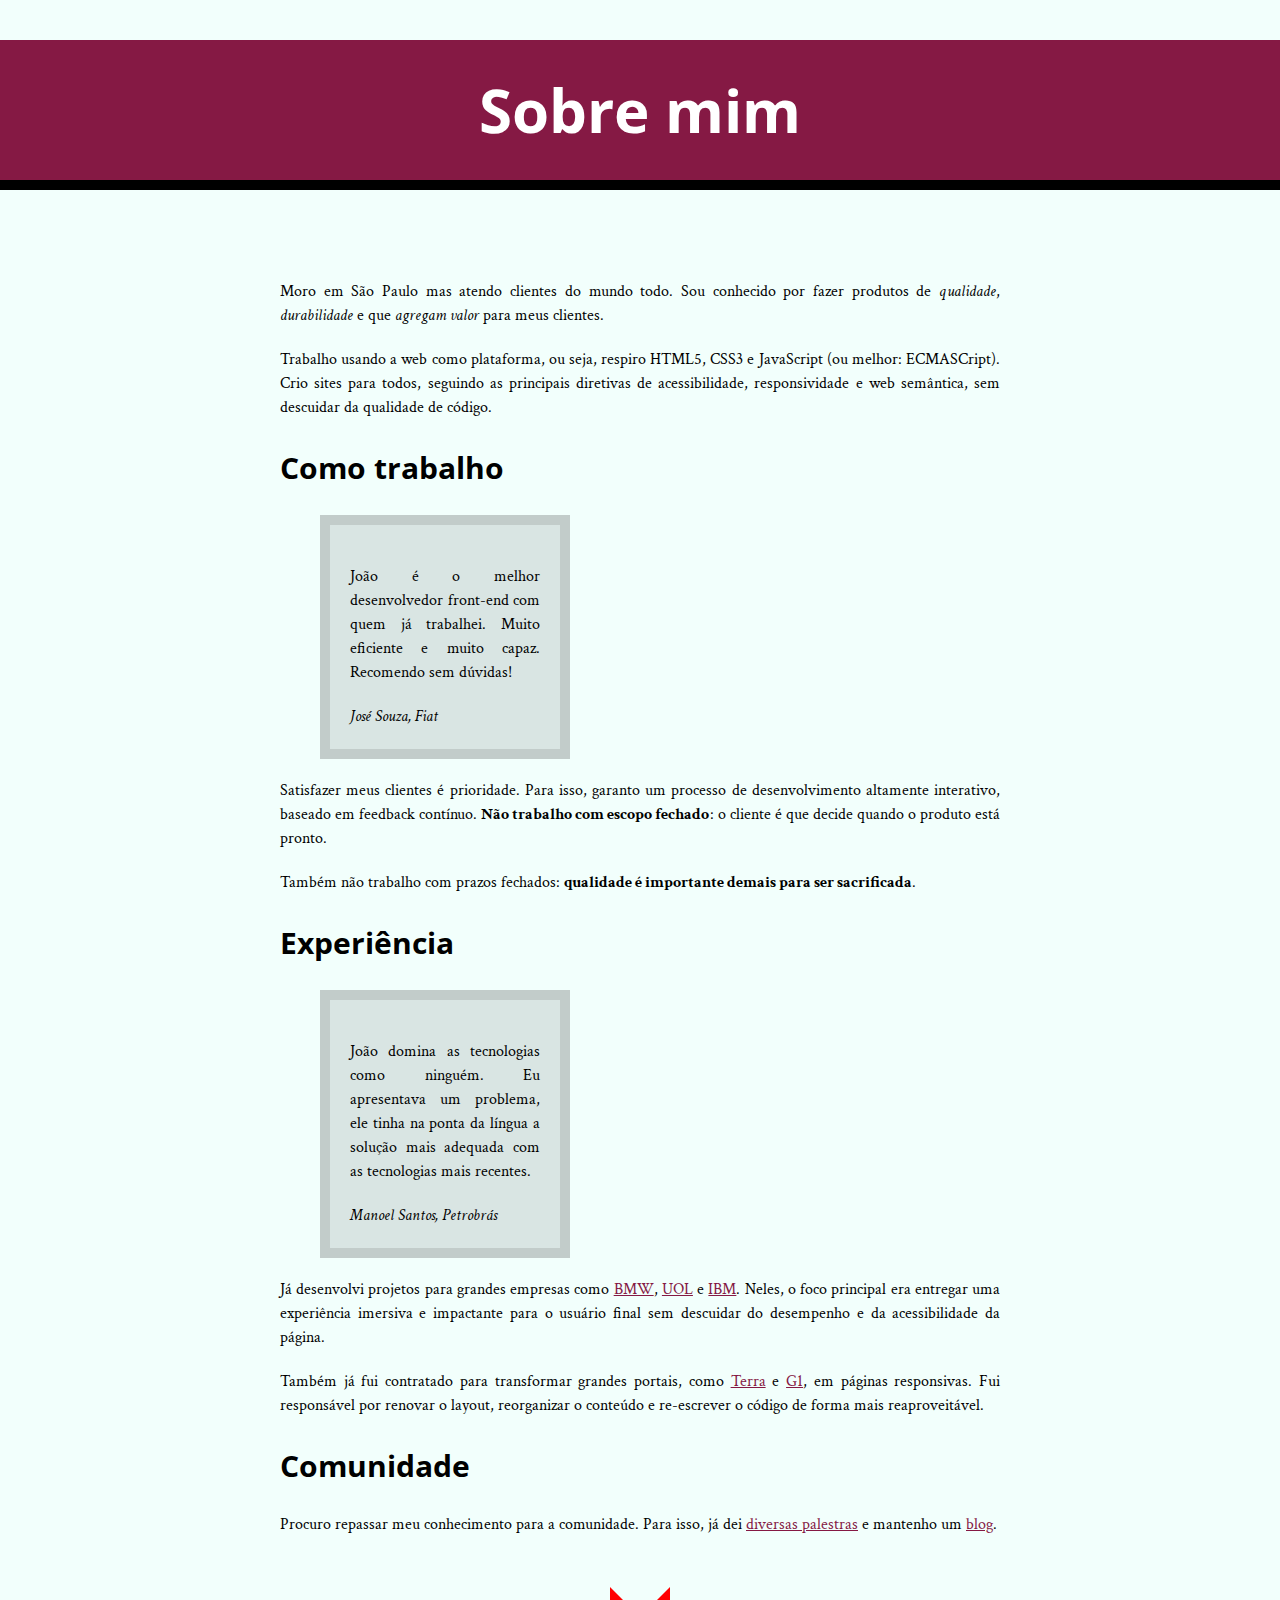
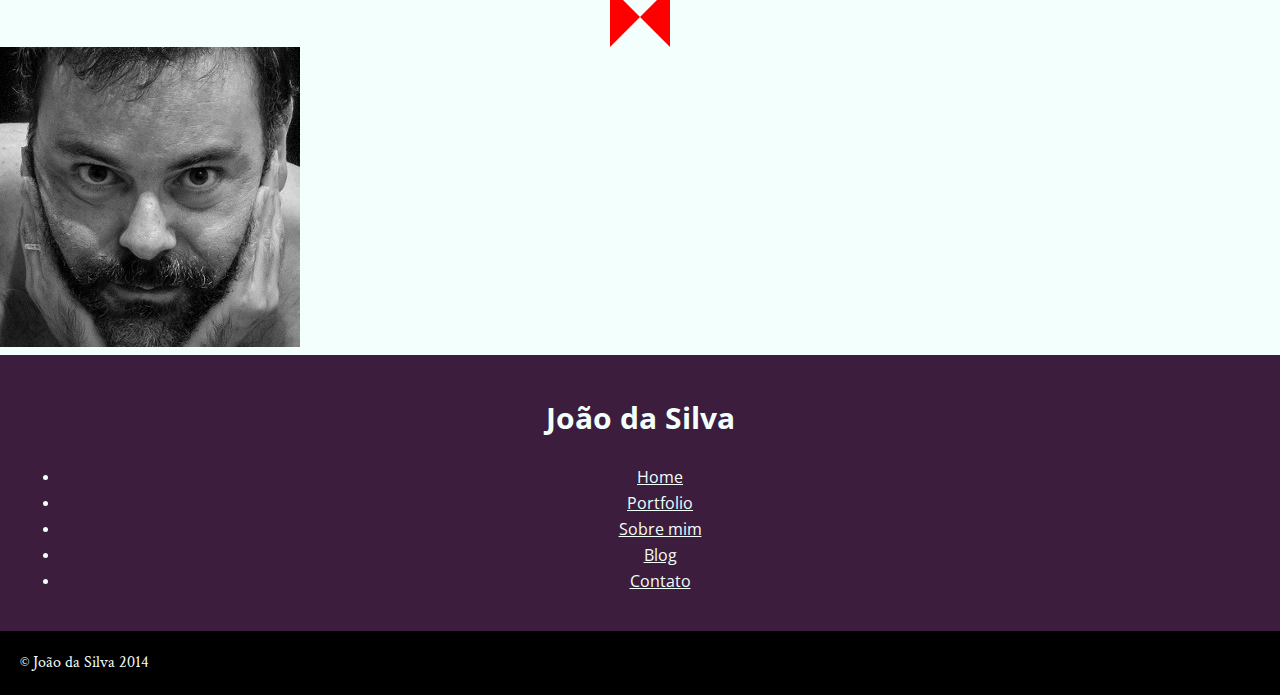
==== bio.html @ 602ff0c1 "aulas 1 a 6" ====
<!DOCTYPE html>
<html>
    <head>
        <title>Biografia - João da Silva</title>
        <meta charset="utf-8">
        <link rel="icon" href="favicon.png">
        <link rel="stylesheet" href="normalize.css">
        <link rel="stylesheet" href="site.css">
        <link rel="stylesheet" href="http://fonts.googleapis.com/css?family=Crimson+Text:400,400italic,600">
        <link rel="stylesheet" href="http://fonts.googleapis.com/css?family=Open+Sans+Condensed:700">
    </head>
    <body>
        <main>
            <h1>Sobre mim</h1>
            <div>
                <p>Moro em São Paulo mas atendo clientes do mundo todo. Sou conhecido por fazer produtos de <em>qualidade</em>, <em>durabilidade</em> e que <em>agregam valor</em> para meus clientes.</p>

                <p>Trabalho usando a web como plataforma, ou seja, respiro HTML5, CSS3 e JavaScript (ou melhor: ECMASCript). Crio sites para todos, seguindo as principais diretivas de acessibilidade, responsividade e web semântica, sem descuidar da qualidade de código.</p>

                <h2>Como trabalho</h2>

                <blockquote>
                    <p>João é o melhor desenvolvedor front-end com quem já trabalhei. Muito eficiente e muito capaz. Recomendo sem dúvidas!</p>
                    <cite>José Souza, Fiat</cite>
                </blockquote>

                <p>Satisfazer meus clientes é prioridade. Para isso, garanto um processo de desenvolvimento altamente interativo, baseado em feedback contínuo. <strong>Não trabalho com escopo fechado</strong>: o cliente é que decide quando o produto está pronto.</p>

                <p>Também não trabalho com prazos fechados: <strong>qualidade é importante demais para ser sacrificada</strong>.</p>

                <h2>Experiência</h2>

                <blockquote>
                    <p>João domina as tecnologias como ninguém. Eu apresentava um problema, ele tinha na ponta da língua a solução mais adequada com as tecnologias mais recentes.</p> 
                    <cite>Manoel Santos, Petrobrás</cite>
                </blockquote>

                <p>Já desenvolvi projetos para grandes empresas como <a href="http://www.bmw.com">BMW</a>, <a href="http://www.uol.com.br">UOL</a> e <a href="http://www.ibm.com.br">IBM</a>. Neles, o foco principal era entregar uma experiência imersiva e impactante para o usuário final sem descuidar do desempenho e da acessibilidade da página.</p>

                <p>Também já fui contratado para transformar grandes portais, como <a href="http://www.terra.com.br">Terra</a> e <a href="http://www.g1.globo.com">G1</a>, em páginas responsivas. Fui responsável por renovar o layout, reorganizar o conteúdo e re-escrever o código de forma mais reaproveitável.</p>

                <h2>Comunidade</h2>

                <p>Procuro repassar meu conhecimento para a comunidade. Para isso, já dei <a href="portfolio.html">diversas palestras</a> e mantenho um <a href="blog.html">blog</a>.</p>            
            </div>
        </main>

        <div class="teste"></div>

        <img src="eu.jpg" alt="Foto de João da Silva">

        <aside>
            <h1>João da Silva</h1>
            <nav>
                <ul>
                    <li><a href="index.html">Home</a></li>
                    <li><a href="portfolio.html">Portfolio</a></li>
                    <li><a href="bio.html">Sobre mim</a></li>
                    <li><a href="blog.html">Blog</a></li>
                    <li><a href="contato.html">Contato</a></li>
                </ul>
            </nav>
        </aside>

        <footer>
            © João da Silva 2014
        </footer>
    </body>
</html>
---- site.css ----
body {
    font-family: "Crimson Text", "Times New Roman", serif;
    background-color: #F2FFFC;
    line-height: 1.5;
}

h1, h2 {
    font-family: "Open Sans Condensed", "Arial", sans-serif;
}

main h1 {
    text-align: center;
    background-color: #851944;
    color: #FFF;
    padding: 25px;
    border-bottom: 10px solid black;
    font-size: 60px;
}

h2 {
    font-size: 30px;
}

main a {
    color: #851944;
}

p {
    text-align: justify;
    margin: 20px 0;
}

blockquote {
    background-color: #D9E5E3;
    border: 10px solid #C2CCCA;
    box-sizing: border-box;
    width: 250px;
    margin: 20px 40px;
}

aside {
    background-color: #3C1D3D;
    color: #F2FFFC;
    text-align: center;
}

footer {
    background-color: #000;
    color: #F2FFFC;
}

aside h1 {
    font-size: 30px;
    margin-bottom: 25px;
}

aside a {
    color: inherit;
    font-family: "Open Sans Condensed", sans-serif;
}
   
blockquote, aside, footer {
    padding: 20px;
}

div {
    width: 720px;
    margin-left: auto;
    margin-right: auto;
    /*margin: auto - tbm poderia ser usado*/
}   

main div {
    padding: 30px 0;    
}

strong {
    font-weight: bold;
}

em {
    font-style: italic;
}

div.teste {
    border-top: 30px solid transparent;
    border-bottom: 30px solid transparent;
    border-left: 30px solid red;
    border-right: 30px solid red;
    width: 0;
}
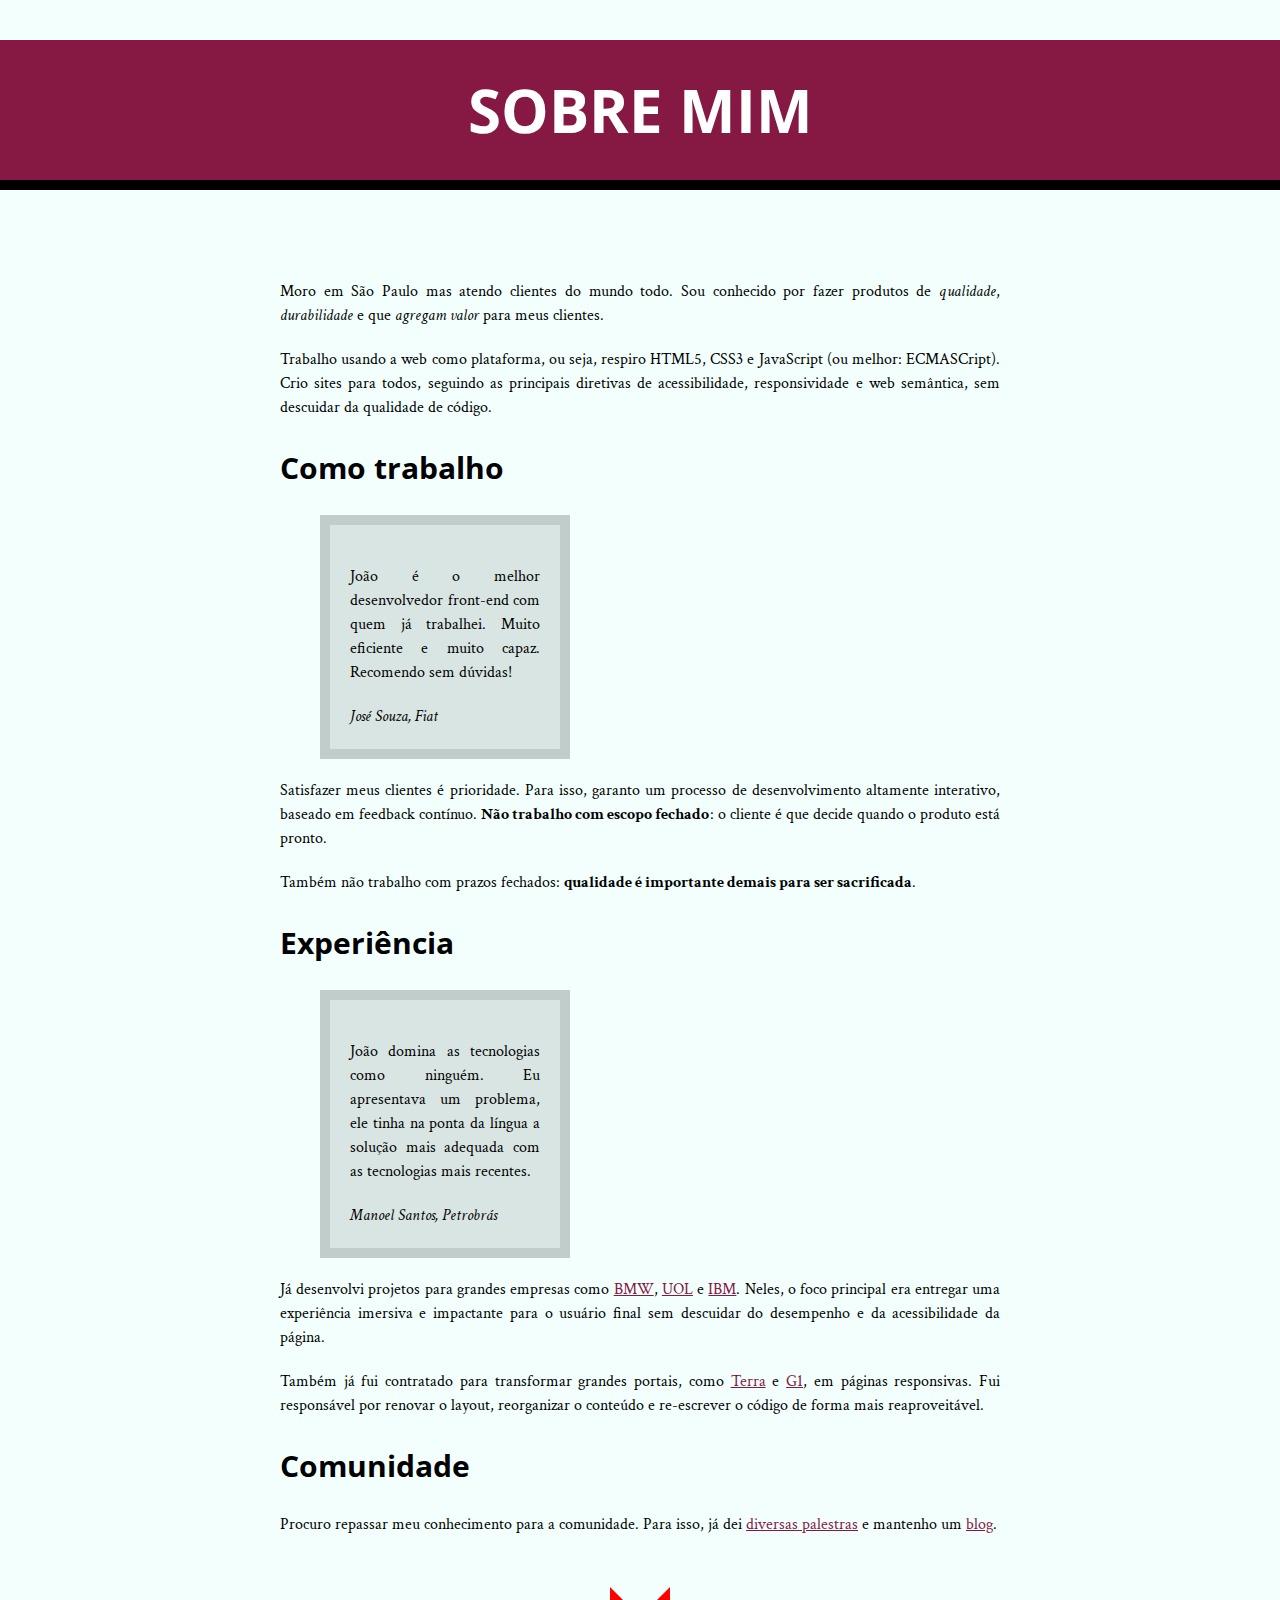
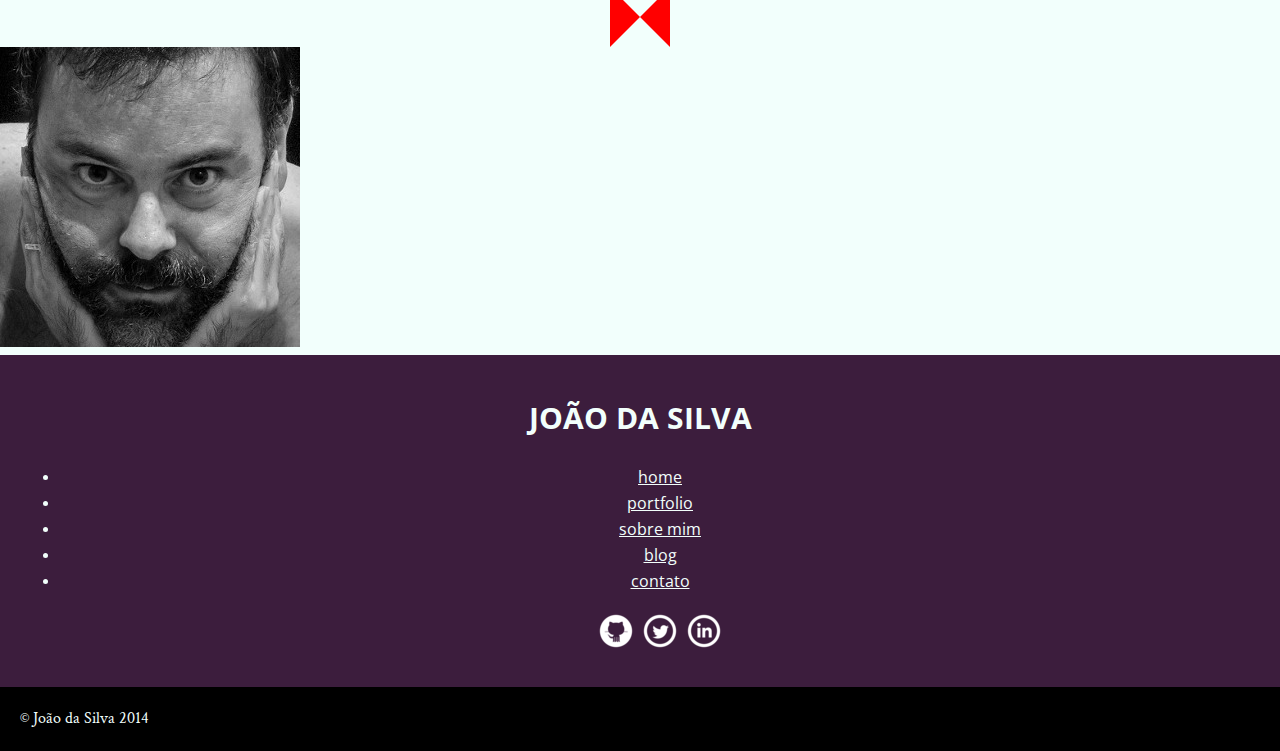
==== commit 682050c5: "Até aula 8" ====
--- a/bio.html
+++ b/bio.html
@@ -49,7 +49,7 @@
 
         <img src="eu.jpg" alt="Foto de João da Silva">
 
-        <aside>
+        <aside class="navegacao-site">
             <h1>João da Silva</h1>
             <nav>
                 <ul>
@@ -60,9 +60,20 @@
                     <li><a href="contato.html">Contato</a></li>
                 </ul>
             </nav>
+            <ul class="icones-redes-sociais">
+                <li>
+                    <a href="https://github.com/git-joaodasilva" class="github">Github</a>
+                </li>
+                <li>
+                    <a href="https://twitter.com/twitter-joaodasilva" class="twitter">Twitter</a>
+                </li>
+                <li>
+                    <a href="https://br.linkedin.com/pub/linkedin-joao-da-silva/32/4/508" class="linkedin">LinkedIn</a>
+                </li>
+            </ul>
         </aside>
 
-        <footer>
+        <footer id="rodape-pagina">
             © João da Silva 2014
         </footer>
     </body>
--- a/site.css
+++ b/site.css
@@ -15,6 +15,10 @@
     padding: 25px;
     border-bottom: 10px solid black;
     font-size: 60px;
+}
+
+h1 {
+    text-transform: uppercase; /*Se colocarmos no html o nome maiúsculo os buscadores entendem como sigla*/
 }
 
 h2 {
@@ -38,15 +42,17 @@
     margin: 20px 40px;
 }
 
-aside {
+.navegacao-site {
     background-color: #3C1D3D;
     color: #F2FFFC;
     text-align: center;
+    padding: 20px;
 }
 
-footer {
+#rodape-pagina {
     background-color: #000;
     color: #F2FFFC;
+    padding: 20px;
 }
 
 aside h1 {
@@ -57,6 +63,7 @@
 aside a {
     color: inherit;
     font-family: "Open Sans Condensed", sans-serif;
+    text-transform: lowercase;
 }
    
 blockquote, aside, footer {
@@ -88,4 +95,42 @@
     border-left: 30px solid red;
     border-right: 30px solid red;
     width: 0;
+}
+
+.icones-redes-sociais li{
+    display: inline-block;
+}
+
+article {
+    padding-bottom: 30px;
+    border-bottom: 1px solid #ccc;
+    margin-bottom: 20px;
+}
+
+.leia-mais {
+    font-size: 24px;
+    padding: 8px;
+    margin: 16px;
+    display: block;
+    text-align: center;
+    background-color: #E6E7E8;
+}
+
+.icones-redes-sociais a {
+    width: 40px;
+    height: 40px;
+    display: inline-block;
+    text-indent: -99999px;
+}
+
+.github {
+    background-image: url("github.png"); /*Image replacement - imagens secundárias que não devem ser indexadas pelos buscadores não precisam estar no html*/
+}
+
+.twitter {
+    background-image: url("twitter.png");
+}
+
+.linkedin {
+    background-image: url("linkedin.png");
 }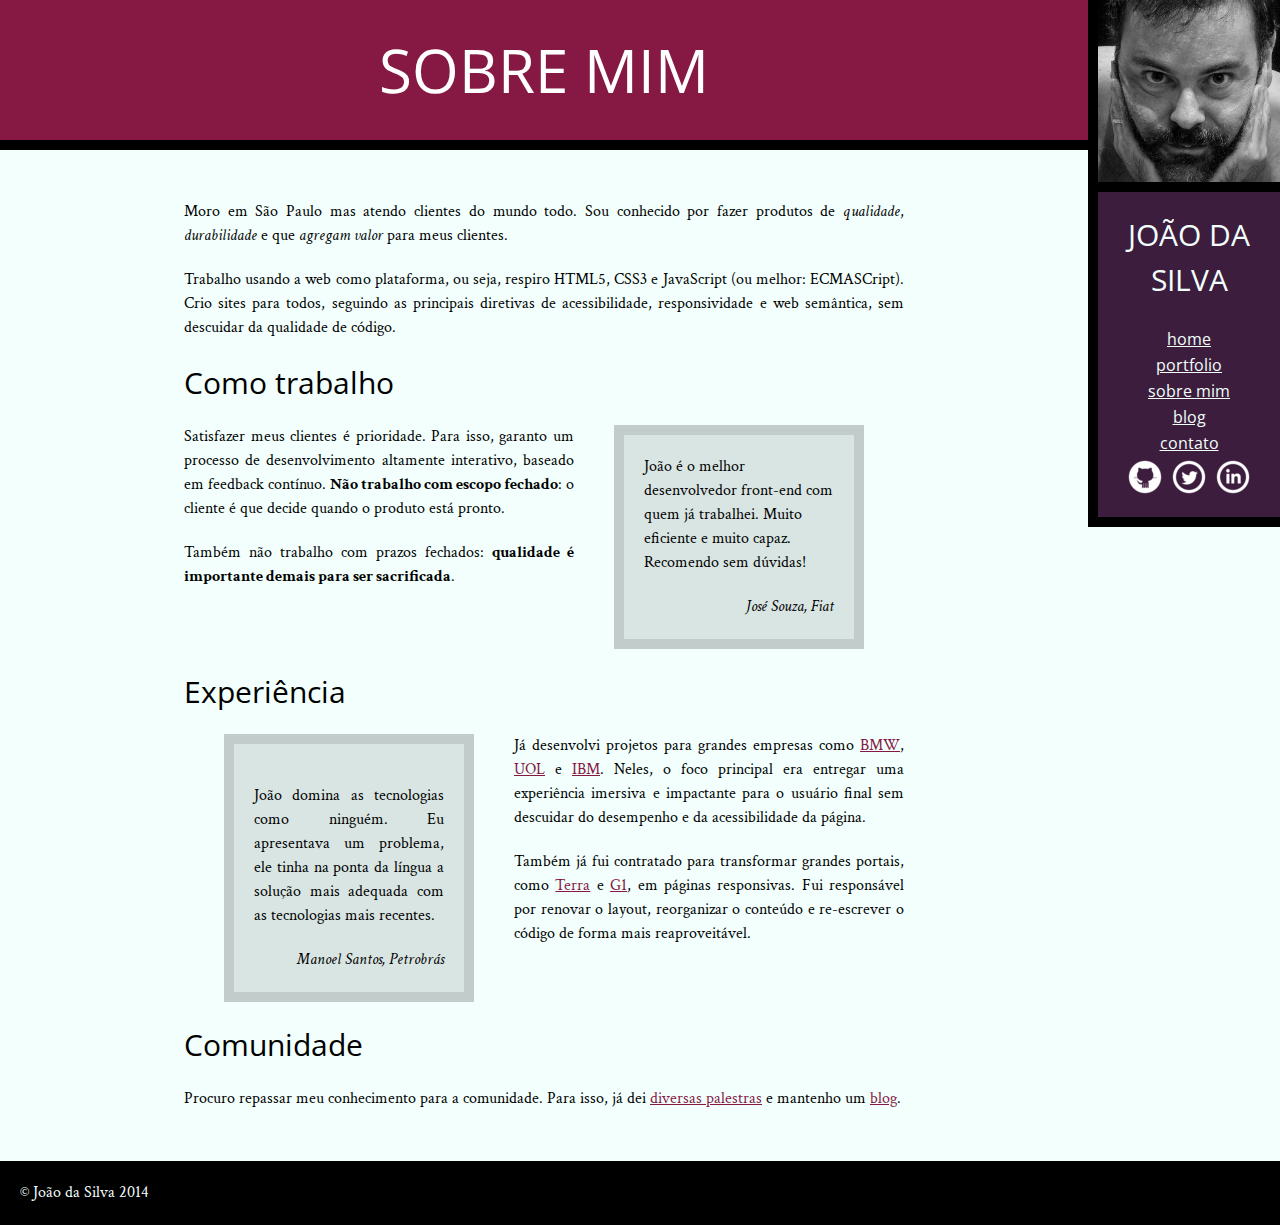
==== commit 6e313311: "aula 10 no computador do meu amor" ====
--- a/bio.html
+++ b/bio.html
@@ -4,7 +4,7 @@
         <title>Biografia - João da Silva</title>
         <meta charset="utf-8">
         <link rel="icon" href="favicon.png">
-        <link rel="stylesheet" href="normalize.css">
+        <link rel="stylesheet" href="reset.css">
         <link rel="stylesheet" href="site.css">
         <link rel="stylesheet" href="http://fonts.googleapis.com/css?family=Crimson+Text:400,400italic,600">
         <link rel="stylesheet" href="http://fonts.googleapis.com/css?family=Open+Sans+Condensed:700">
@@ -19,7 +19,7 @@
 
                 <h2>Como trabalho</h2>
 
-                <blockquote>
+                <blockquote class="citacao-fiat"
                     <p>João é o melhor desenvolvedor front-end com quem já trabalhei. Muito eficiente e muito capaz. Recomendo sem dúvidas!</p>
                     <cite>José Souza, Fiat</cite>
                 </blockquote>
@@ -27,10 +27,10 @@
                 <p>Satisfazer meus clientes é prioridade. Para isso, garanto um processo de desenvolvimento altamente interativo, baseado em feedback contínuo. <strong>Não trabalho com escopo fechado</strong>: o cliente é que decide quando o produto está pronto.</p>
 
                 <p>Também não trabalho com prazos fechados: <strong>qualidade é importante demais para ser sacrificada</strong>.</p>
-
+                
                 <h2>Experiência</h2>
 
-                <blockquote>
+                <blockquote class="citacao-petrobras">
                     <p>João domina as tecnologias como ninguém. Eu apresentava um problema, ele tinha na ponta da língua a solução mais adequada com as tecnologias mais recentes.</p> 
                     <cite>Manoel Santos, Petrobrás</cite>
                 </blockquote>
@@ -43,11 +43,9 @@
 
                 <p>Procuro repassar meu conhecimento para a comunidade. Para isso, já dei <a href="portfolio.html">diversas palestras</a> e mantenho um <a href="blog.html">blog</a>.</p>            
             </div>
-        </main>
+        </main> 
 
-        <div class="teste"></div>
-
-        <img src="eu.jpg" alt="Foto de João da Silva">
+        <img src="eu.jpg" alt="Foto de João da Silva" class="minha-foto">
 
         <aside class="navegacao-site">
             <h1>João da Silva</h1>
--- a/site.css
+++ b/site.css
@@ -133,4 +133,38 @@
 
 .linkedin {
     background-image: url("linkedin.png");
+}
+
+.citacao-fiat {
+    float: right;
+}
+
+.citacao-petrobras {
+    float: left;
+}
+
+cite {
+    font-style: italic;
+    float: right;
+}
+
+h2 {
+    clear: both;
+}
+
+main {
+    float: left;
+    width: 85%;
+}
+
+.navegacao-site, .minha-foto {
+    float: right;
+    width: 15%;
+    box-sizing: border-box;
+    border-left: 10px solid black;
+    border-bottom: 10px solid black;
+}
+
+#rodape-pagina {
+    clear: both;
 }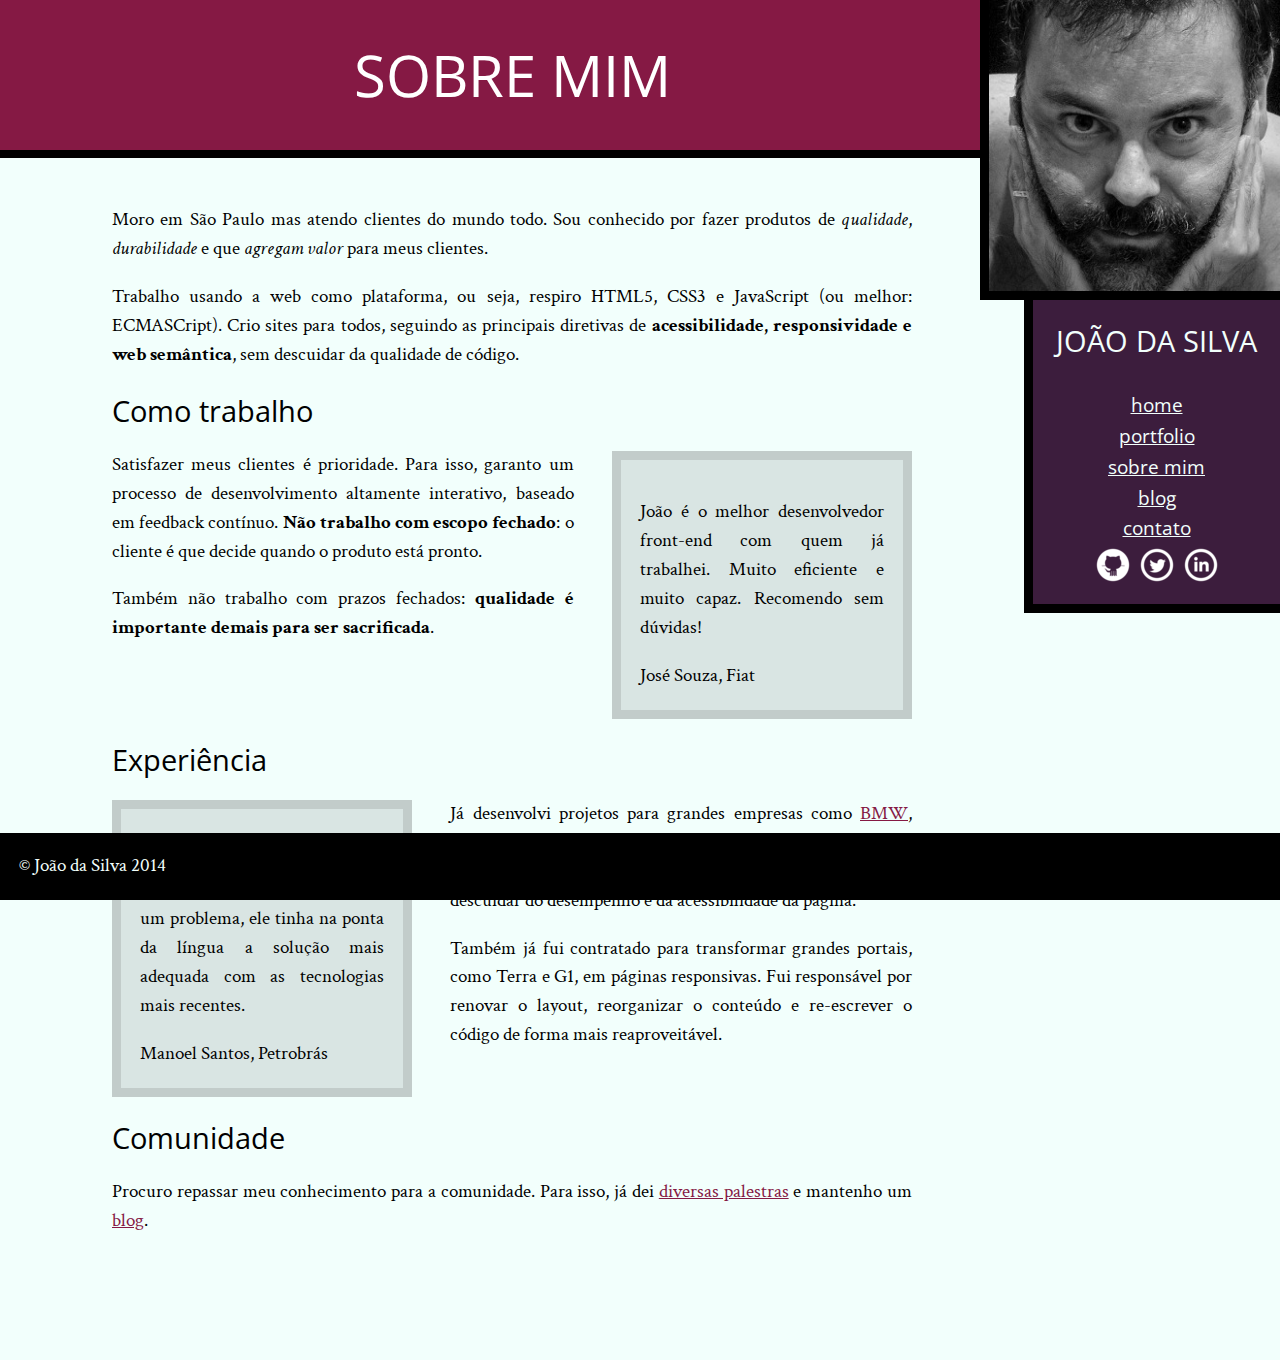
==== commit e3932dba: "Curso 2 - Aulas 1 e 2" ====
--- a/bio.html
+++ b/bio.html
@@ -1,78 +1,71 @@
 <!DOCTYPE html>
 <html>
-    <head>
-        <title>Biografia - João da Silva</title>
-        <meta charset="utf-8">
-        <link rel="icon" href="favicon.png">
-        <link rel="stylesheet" href="reset.css">
-        <link rel="stylesheet" href="site.css">
-        <link rel="stylesheet" href="http://fonts.googleapis.com/css?family=Crimson+Text:400,400italic,600">
-        <link rel="stylesheet" href="http://fonts.googleapis.com/css?family=Open+Sans+Condensed:700">
-    </head>
-    <body>
-        <main>
-            <h1>Sobre mim</h1>
-            <div>
-                <p>Moro em São Paulo mas atendo clientes do mundo todo. Sou conhecido por fazer produtos de <em>qualidade</em>, <em>durabilidade</em> e que <em>agregam valor</em> para meus clientes.</p>
-
-                <p>Trabalho usando a web como plataforma, ou seja, respiro HTML5, CSS3 e JavaScript (ou melhor: ECMASCript). Crio sites para todos, seguindo as principais diretivas de acessibilidade, responsividade e web semântica, sem descuidar da qualidade de código.</p>
-
-                <h2>Como trabalho</h2>
-
-                <blockquote class="citacao-fiat"
-                    <p>João é o melhor desenvolvedor front-end com quem já trabalhei. Muito eficiente e muito capaz. Recomendo sem dúvidas!</p>
-                    <cite>José Souza, Fiat</cite>
-                </blockquote>
-
-                <p>Satisfazer meus clientes é prioridade. Para isso, garanto um processo de desenvolvimento altamente interativo, baseado em feedback contínuo. <strong>Não trabalho com escopo fechado</strong>: o cliente é que decide quando o produto está pronto.</p>
-
-                <p>Também não trabalho com prazos fechados: <strong>qualidade é importante demais para ser sacrificada</strong>.</p>
-                
-                <h2>Experiência</h2>
-
-                <blockquote class="citacao-petrobras">
-                    <p>João domina as tecnologias como ninguém. Eu apresentava um problema, ele tinha na ponta da língua a solução mais adequada com as tecnologias mais recentes.</p> 
-                    <cite>Manoel Santos, Petrobrás</cite>
-                </blockquote>
-
-                <p>Já desenvolvi projetos para grandes empresas como <a href="http://www.bmw.com">BMW</a>, <a href="http://www.uol.com.br">UOL</a> e <a href="http://www.ibm.com.br">IBM</a>. Neles, o foco principal era entregar uma experiência imersiva e impactante para o usuário final sem descuidar do desempenho e da acessibilidade da página.</p>
-
-                <p>Também já fui contratado para transformar grandes portais, como <a href="http://www.terra.com.br">Terra</a> e <a href="http://www.g1.globo.com">G1</a>, em páginas responsivas. Fui responsável por renovar o layout, reorganizar o conteúdo e re-escrever o código de forma mais reaproveitável.</p>
-
-                <h2>Comunidade</h2>
-
-                <p>Procuro repassar meu conhecimento para a comunidade. Para isso, já dei <a href="portfolio.html">diversas palestras</a> e mantenho um <a href="blog.html">blog</a>.</p>            
-            </div>
-        </main> 
-
-        <img src="eu.jpg" alt="Foto de João da Silva" class="minha-foto">
-
-        <aside class="navegacao-site">
-            <h1>João da Silva</h1>
-            <nav>
-                <ul>
-                    <li><a href="index.html">Home</a></li>
-                    <li><a href="portfolio.html">Portfolio</a></li>
-                    <li><a href="bio.html">Sobre mim</a></li>
-                    <li><a href="blog.html">Blog</a></li>
-                    <li><a href="contato.html">Contato</a></li>
-                </ul>
-            </nav>
-            <ul class="icones-redes-sociais">
-                <li>
-                    <a href="https://github.com/git-joaodasilva" class="github">Github</a>
-                </li>
-                <li>
-                    <a href="https://twitter.com/twitter-joaodasilva" class="twitter">Twitter</a>
-                </li>
-                <li>
-                    <a href="https://br.linkedin.com/pub/linkedin-joao-da-silva/32/4/508" class="linkedin">LinkedIn</a>
-                </li>
+<head>
+    <meta charset="utf-8">
+    <title>João da Silva - Biografia</title>
+    <link rel="icon" href="imagens/favicon.png">
+    <link rel="stylesheet" href="css/reset.css">
+    <link rel="stylesheet" href="css/site.css">
+    <link rel="stylesheet" href="css/bio.css">
+    <link rel="stylesheet" href="http://fonts.googleapis.com/css?family=Crimson+Text:400,400italic,600">
+    <link rel="stylesheet" href="http://fonts.googleapis.com/css?family=Open+Sans+Condensed:700">
+</head>
+<body>
+    <main>
+        <h1 class="titulo-principal">Sobre mim</h1>
+        <div class="container">
+            <p>Moro em São Paulo mas atendo clientes do mundo todo. Sou conhecido por fazer produtos de <em>qualidade</em>, <em>durabilidade</em> e que <em>agregam valor</em> para meus clientes.</p>
+            <p>Trabalho usando a web como plataforma, ou seja, respiro HTML5, CSS3 e JavaScript (ou melhor: ECMASCript). Crio sites para todos, seguindo as principais diretivas de <strong>acessibilidade, responsividade e web semântica</strong>, sem descuidar da qualidade de código.</p>
+            <h2 class="subtitulo-texto">Como trabalho</h2>
+            <blockquote class="citacao-bio fiat">
+                <p>João é o melhor desenvolvedor front-end com quem já trabalhei. Muito eficiente e muito capaz. Recomendo sem dúvidas!</p>
+                <cite>José Souza, Fiat</cite>
+            </blockquote>
+            <p>Satisfazer meus clientes é prioridade. Para isso, garanto um processo de desenvolvimento altamente interativo, baseado em feedback contínuo. <strong>Não trabalho com escopo fechado</strong>: o cliente é que decide quando o produto está pronto.</p>
+            <p>Também não trabalho com prazos fechados: <strong>qualidade é importante demais para ser sacrificada</strong>.</p>
+            <h2 class="subtitulo-texto">Experiência</h2>
+            <blockquote class="citacao-bio petrobras">
+                <p>João domina as tecnologias como ninguém. Eu apresentava um problema, ele tinha na ponta da língua a solução mais adequada com as tecnologias mais recentes.</p>
+                <cite>Manoel Santos, Petrobrás</cite>
+            </blockquote>
+            <p>Já desenvolvi projetos para grandes empresas como <a href="http://bmw.com">BMW</a>, <a href="http://www.uol.com.br">UOL</a> e <a href="http://www.ibm.com.br">IBM</a>. Neles, o foco principal era entregar uma experiência imersiva e impactante para o usuário final sem descuidar do desempenho e da acessibilidade da página.</p>
+            <p>Também já fui contratado para transformar grandes portais, como Terra e G1, em páginas responsivas. Fui responsável por renovar o layout, reorganizar o conteúdo e re-escrever o código de forma mais reaproveitável.</p>
+            <h2 class="subtitulo-texto">Comunidade</h2>
+            <p>Procuro repassar meu conhecimento para a comunidade. Para isso, já dei <a href="portfolio.html">diversas palestras</a> e mantenho um <a href="blog.html">blog</a>.</p>
+        </div>
+    </main>
+    <img src="imagens/eu.jpg" alt="Minha foto" class="minha-foto">
+    <aside class="navegacao-site">
+        <h1>João da Silva</h1>
+        <nav>
+            <ul>
+                <li><a href="index.html">Home</a></li>
+                <li><a href="portfolio.html">Portfolio</a></li>
+                <li><a href="bio.html">Sobre mim</a></li>
+                <li><a href="blog.html">Blog</a></li>
+                <li><a href="contato.html">Contato</a></li>
             </ul>
-        </aside>
-
-        <footer id="rodape-pagina">
-            © João da Silva 2014
-        </footer>
-    </body>
-</html>+        </nav>
+        <ul class="icones-redes-sociais">
+            <li>
+                <a href="https://github.com/joaodasilva" class="github">
+                    Github
+                </a>
+            </li>
+            <li>
+                <a href="https://twitter.com/joaodasilva" class="twitter">
+                    Twitter
+                </a>
+            </li>
+            <li>
+                <a href="https://br.linkedin.com/pub/joão-da-silva/32/4/508" class="linkedin">
+                    LinkedIn
+                </a>
+            </li>
+        </ul>
+    </aside>
+    <footer class="rodape-pagina">
+        &copy; João da Silva 2014
+    </footer>
+</body>
+</html>
--- a/css/site.css
+++ b/css/site.css
@@ -0,0 +1,174 @@
+body {
+    font-family: "Crimson Text", "Times New Roman", serif;
+    background-color: #F2FFFC;
+    font-size: 120%;
+    line-height: 1.5;
+}
+
+h1,
+h2,
+.subtitulo-principal {
+    font-family: "Open Sans Condensed", "Arial", sans-serif;
+}
+
+h1 {
+    text-transform: uppercase; /*Se colocarmos no html o nome maiúsculo os buscadores entendem como sigla*/
+    font-size: 3em;
+}
+
+.titulo-principal {
+    text-align: center;
+    background-color: #851944;
+    color: #FFF;
+    padding: 2rem;
+    border-bottom: .5rem solid #000;
+}
+
+.subtitulo-texto {
+    font-size: 1.5em;
+    clear: both;
+}
+
+main a {
+    color: #851944;
+}
+
+main p {
+    text-align: justify;
+    margin: 1em 0;
+}
+
+.navegacao-site {
+    text-align: center;
+    background-color: #3C1D3D;
+    color: #F2FFFC;
+    padding: 1em;
+}
+
+.navegacao-site a {
+    color: inherit;
+    font-family: "Open Sans Condensed", "Arial", sans-serif;
+    text-transform: lowercase;
+}
+
+.navegacao-site h1 {
+    font-size: 1.5em;
+    margin-bottom: 1em;
+}
+
+.rodape-pagina {
+    background-color: #000;
+    color: #F2FFFC;
+    padding: 1em;
+    clear: both;
+    position: fixed;
+    bottom: 0;
+    left: 0;
+    width: 100%;
+    box-sizing: border-box;
+}
+
+.container {
+    width: 80ch;
+    margin-left: auto;
+    margin-right: auto;
+    /*margin: auto - tbm poderia ser usado*/
+    padding: 1.5em 0;
+}
+
+strong {
+    font-weight: bold;
+}
+
+em {
+    font-style: italic;
+}
+
+.icones-redes-sociais li {
+    display: inline-block;
+}
+
+.icones-redes-sociais a {
+    width: 40px;
+    height: 40px;
+    display: block;
+    text-indent: -99999px;
+}
+
+.github {
+    background-image: url(../imagens/github.png); 
+    /*Image replacement - imagens secundárias que não devem ser indexadas pelos buscadores não precisam estar no html*/
+}
+
+.twitter {
+    background-image: url(../imagens/twitter.png);
+}
+
+.linkedin {
+    background-image: url(../imagens/linkedin.png);
+}
+
+main {
+    width: 80%;
+    float: left;
+    padding-bottom: 4em;
+}
+
+.minha-foto,
+.navegacao-site {
+    border-left: .5em solid black;
+    border-bottom: .5em solid black;
+    box-sizing: border-box;
+}
+
+.navegacao-site {
+    width: 20%;
+    float: right;
+    position: relative;
+    top: 300px;
+    /*Quando usamos a declaração position: relative, as propriedades top, left, bottom e right 
+    fazem com que o elemento se desloque com relação à sua posição original, tanto quanto desejarmos. */
+}
+
+.minha-foto {
+    position: absolute;
+    top: 0;
+    right: 0;
+    height: 300px;
+}
+
+div.teste {
+    border-top: 30px solid transparent;
+    border-bottom: 30px solid transparent;
+    border-left: 30px solid red;
+    border-right: 30px solid red;
+    width: 0;
+}
+
+/*
+Unidades de medida
+
+em - tem como base o tamanho da font do elemento a que está relacionada.
+ex:
+
+p {
+    font-size: 20px;
+    margin: 1em;
+} //1em = 20px
+
+rem - O tamanho de fonte do elemento html ou, se não houver tamanho de fonte definido neste elemento, 
+o tamanho de fonte padrão do navegador.
+
+ex:
+
+html {
+    font-size: 25px;
+}
+
+p {
+    margin: 1rem;
+} //Logo, todos os parágrafos nesse exemplo terão 25 pixels de margem.
+
+//É interessante usarmos em quando queremos que a mudança de tamanho se propague pela página
+
+*/
--- a/css/bio.css
+++ b/css/bio.css
@@ -0,0 +1,18 @@
+.citacao-bio {
+    background-color: #D9E5E3;
+    border: .5em solid #C2CCCA;
+    padding: 1em;
+    margin: 1em 2em;
+    width: 30ch;
+    box-sizing: border-box;
+}
+
+.petrobras {
+    float: left;
+    margin-left: 0;
+}
+
+.fiat {
+    float: right;
+    margin-right: 0;
+}
